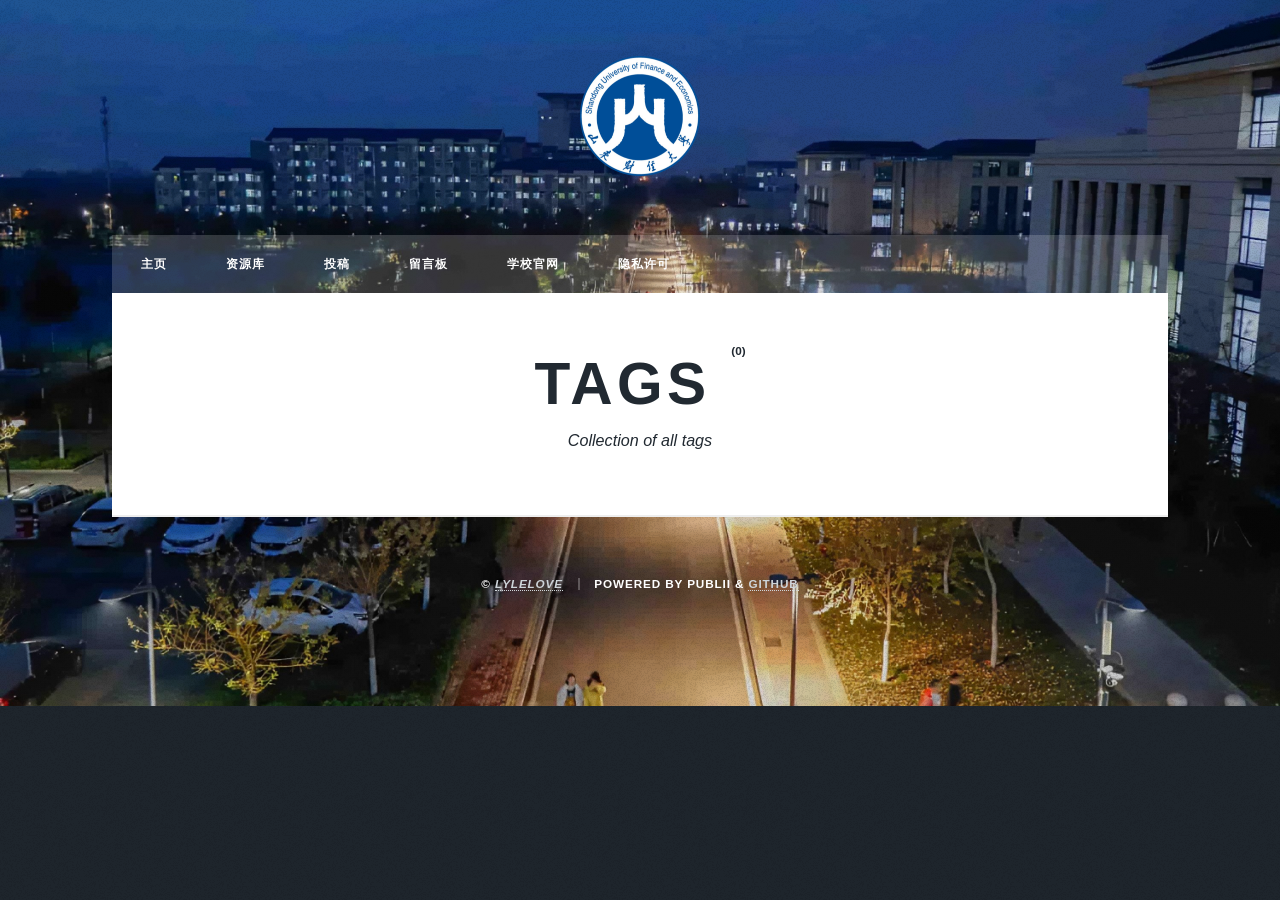
==== tags/index.html @ c77b8a6b "Updated from Publii" ====
<!DOCTYPE html><html lang="zh-cn"><head><meta charset="utf-8"><meta http-equiv="X-UA-Compatible" content="IE=edge"><meta name="viewport" content="width=device-width,initial-scale=1,user-scalable=no"><title>All tags - 山东财经大学课程资源共享计划</title><meta name="robots" content="noindex, follow"><meta name="generator" content="Publii Open-Source CMS for Static Site"><link rel="alternate" type="application/atom+xml" href="https://SDUFE-Course.github.io/feed.xml"><link rel="alternate" type="application/json" href="https://SDUFE-Course.github.io/feed.json"><meta property="og:title" content="山东财经大学课程资源共享计划"><meta property="og:image" content="https://SDUFE-Course.github.io/media/website/sdufe120.png"><meta property="og:site_name" content="山东财经大学课程资源共享计划"><meta property="og:description" content="山东财经大学课程资源共享计划"><meta property="og:url" content="https://SDUFE-Course.github.io/tags/"><meta property="og:type" content="website"><link rel="shortcut icon" href="https://SDUFE-Course.github.io/media/website/sdufe90.png" type="image/png"><style>:root{--primary-font:-apple-system,BlinkMacSystemFont,"Segoe UI",Roboto,Oxygen,Ubuntu,Cantarell,"Fira Sans","Droid Sans","Helvetica Neue",Arial,sans-serif,"Apple Color Emoji","Segoe UI Emoji","Segoe UI Symbol";--secondary-font:-apple-system,BlinkMacSystemFont,"Segoe UI",Roboto,Oxygen,Ubuntu,Cantarell,"Fira Sans","Droid Sans","Helvetica Neue",Arial,sans-serif,"Apple Color Emoji","Segoe UI Emoji","Segoe UI Symbol"}</style><link rel="stylesheet" href="https://SDUFE-Course.github.io/assets/css/fontawesome-all.min.css?v=dbf9d822cefe851ba6f66e1ad57e8987"><link rel="stylesheet" href="https://SDUFE-Course.github.io/assets/css/style.css?v=0fbaf5bbf53c39b1a9abc3e4303c7754"><noscript><link rel="stylesheet" href="https://SDUFE-Course.github.io/assets/css/noscript.css?v=6228c7eee614cd200a2cad8333b439fa"></noscript><script type="application/ld+json">{"@context":"http://schema.org","@type":"Organization","name":"山东财经大学课程资源共享计划","logo":"https://SDUFE-Course.github.io/media/website/sdufe120.png","url":"https://SDUFE-Course.github.io/"}</script><style>#wrapper > .bg {
               background-image: url(https://SDUFE-Course.github.io/assets/images/overlay.png), linear-gradient(0deg, rgba(0, 0, 0, 0.1), rgba(0, 0, 0, 0.1)), url(https://SDUFE-Course.github.io/media/website/img-16387538967655221f327ea3fb402c291c150cd2edc54.jpg);
           }</style></head><body class="is-preload"><div id="wrapper"><header id="header"><a class="logo logo-image" href="https://SDUFE-Course.github.io/"><img src="https://SDUFE-Course.github.io/media/website/sdufe120.png" alt="山东财经大学课程资源共享计划"></a></header><nav id="nav"><ul class="links"><li><a href="https://SDUFE-Course.github.io/" target="_self">主页</a></li><li><a href="http://39.103.191.97/" target="_self">资源库</a></li><li><a href="https://SDUFE-Course.github.io/contribution.html" target="_self">投稿</a></li><li><a href="https://SDUFE-Course.github.io/message.html" target="_self">留言板</a></li><li><a href="https://www.sdufe.edu.cn/" target="_self">学校官网</a></li><li><a href="https://SDUFE-Course.github.io/privacy-permission.html" target="_self">隐私许可</a></li></ul></nav><main id="main"><header class="page-header"><h1>Tags <sup>(0)</sup></h1><p>Collection of all tags</p></header><section class="posts"></section></main><footer id="copyright"><ul><li class="align-center"><span style="color: #ced4d9;"><strong>© <a href="https://lylelove.top" style="color: #ced4d9;"><em>lylelove</em></a></strong></span></li><li class="align-center"><span style="color: #ced4d9;"><strong>Powered by Publii &amp; <a href="https://github.com/SDUFE-Course/SDUFE-Course.github.io" style="color: #ced4d9;">Github</a></strong></span></li></ul></footer></div><script src="https://SDUFE-Course.github.io/assets/js/jquery.min.js?v=7c14a783dfeb3d238ccd3edd840d82ee"></script><script src="https://SDUFE-Course.github.io/assets/js/jquery.scrollex.min.js?v=f89065e3d988006af9791b44561d7c90"></script><script src="https://SDUFE-Course.github.io/assets/js/jquery.scrolly.min.js?v=1ed5a78bde1476875a40f6b9ff44fc14"></script><script src="https://SDUFE-Course.github.io/assets/js/browser.min.js?v=c07298dd19048a8a69ad97e754dfe8d0"></script><script src="https://SDUFE-Course.github.io/assets/js/breakpoints.min.js?v=81a479eb099e3b187613943b085923b8"></script><script src="https://SDUFE-Course.github.io/assets/js/util.min.js?v=4201a626f8c9b614a663b3a1d7d82615"></script><script src="https://SDUFE-Course.github.io/assets/js/main.min.js?v=149e72e3ae18744a477b480b19e0c6da"></script><script>/*<![CDATA[*/var images=document.querySelectorAll("img[loading]");for(var i=0;i<images.length;i++){if(images[i].complete){images[i].classList.add("is-loaded")}else{images[i].addEventListener("load",function(){this.classList.add("is-loaded")},false)}};/*]]>*/</script></body></html>
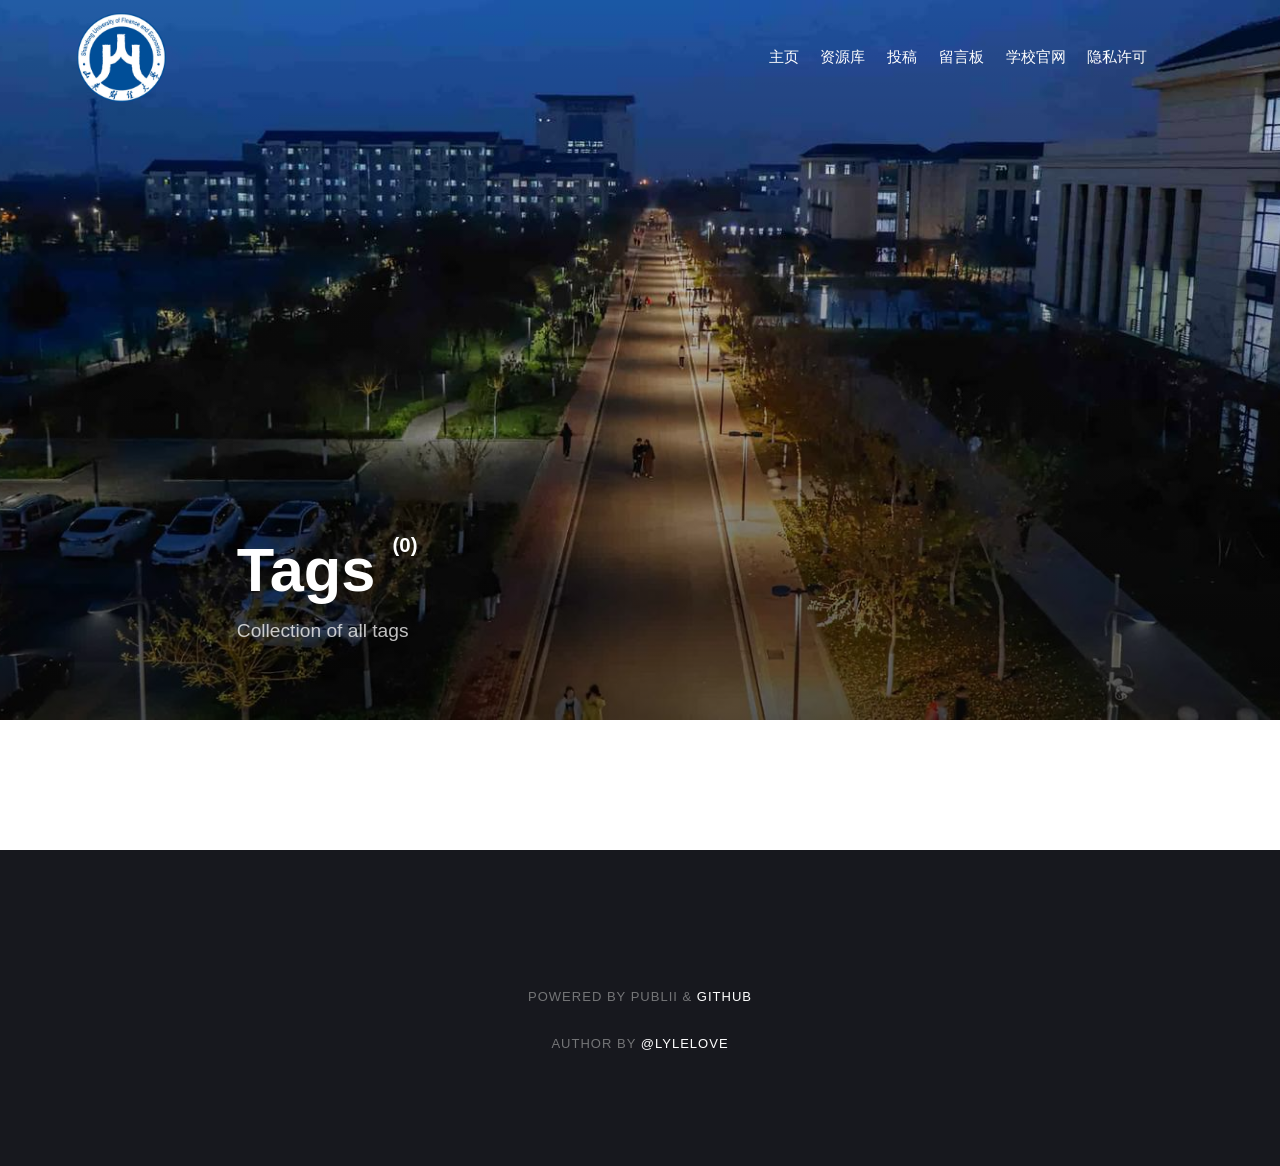
==== commit df85fd5d: "Updated from Publii" ====
--- a/tags/index.html
+++ b/tags/index.html
@@ -1,3 +1,18 @@
-<!DOCTYPE html><html lang="zh-cn"><head><meta charset="utf-8"><meta http-equiv="X-UA-Compatible" content="IE=edge"><meta name="viewport" content="width=device-width,initial-scale=1,user-scalable=no"><title>All tags - 山东财经大学课程资源共享计划</title><meta name="robots" content="noindex, follow"><meta name="generator" content="Publii Open-Source CMS for Static Site"><link rel="alternate" type="application/atom+xml" href="https://SDUFE-Course.github.io/feed.xml"><link rel="alternate" type="application/json" href="https://SDUFE-Course.github.io/feed.json"><meta property="og:title" content="山东财经大学课程资源共享计划"><meta property="og:image" content="https://SDUFE-Course.github.io/media/website/sdufe120.png"><meta property="og:site_name" content="山东财经大学课程资源共享计划"><meta property="og:description" content="山东财经大学课程资源共享计划"><meta property="og:url" content="https://SDUFE-Course.github.io/tags/"><meta property="og:type" content="website"><link rel="shortcut icon" href="https://SDUFE-Course.github.io/media/website/sdufe90.png" type="image/png"><style>:root{--primary-font:-apple-system,BlinkMacSystemFont,"Segoe UI",Roboto,Oxygen,Ubuntu,Cantarell,"Fira Sans","Droid Sans","Helvetica Neue",Arial,sans-serif,"Apple Color Emoji","Segoe UI Emoji","Segoe UI Symbol";--secondary-font:-apple-system,BlinkMacSystemFont,"Segoe UI",Roboto,Oxygen,Ubuntu,Cantarell,"Fira Sans","Droid Sans","Helvetica Neue",Arial,sans-serif,"Apple Color Emoji","Segoe UI Emoji","Segoe UI Symbol"}</style><link rel="stylesheet" href="https://SDUFE-Course.github.io/assets/css/fontawesome-all.min.css?v=dbf9d822cefe851ba6f66e1ad57e8987"><link rel="stylesheet" href="https://SDUFE-Course.github.io/assets/css/style.css?v=0fbaf5bbf53c39b1a9abc3e4303c7754"><noscript><link rel="stylesheet" href="https://SDUFE-Course.github.io/assets/css/noscript.css?v=6228c7eee614cd200a2cad8333b439fa"></noscript><script type="application/ld+json">{"@context":"http://schema.org","@type":"Organization","name":"山东财经大学课程资源共享计划","logo":"https://SDUFE-Course.github.io/media/website/sdufe120.png","url":"https://SDUFE-Course.github.io/"}</script><style>#wrapper > .bg {
-               background-image: url(https://SDUFE-Course.github.io/assets/images/overlay.png), linear-gradient(0deg, rgba(0, 0, 0, 0.1), rgba(0, 0, 0, 0.1)), url(https://SDUFE-Course.github.io/media/website/img-16387538967655221f327ea3fb402c291c150cd2edc54.jpg);
-           }</style></head><body class="is-preload"><div id="wrapper"><header id="header"><a class="logo logo-image" href="https://SDUFE-Course.github.io/"><img src="https://SDUFE-Course.github.io/media/website/sdufe120.png" alt="山东财经大学课程资源共享计划"></a></header><nav id="nav"><ul class="links"><li><a href="https://SDUFE-Course.github.io/" target="_self">主页</a></li><li><a href="http://39.103.191.97/" target="_self">资源库</a></li><li><a href="https://SDUFE-Course.github.io/contribution.html" target="_self">投稿</a></li><li><a href="https://SDUFE-Course.github.io/message.html" target="_self">留言板</a></li><li><a href="https://www.sdufe.edu.cn/" target="_self">学校官网</a></li><li><a href="https://SDUFE-Course.github.io/privacy-permission.html" target="_self">隐私许可</a></li></ul></nav><main id="main"><header class="page-header"><h1>Tags <sup>(0)</sup></h1><p>Collection of all tags</p></header><section class="posts"></section></main><footer id="copyright"><ul><li class="align-center"><span style="color: #ced4d9;"><strong>© <a href="https://lylelove.top" style="color: #ced4d9;"><em>lylelove</em></a></strong></span></li><li class="align-center"><span style="color: #ced4d9;"><strong>Powered by Publii &amp; <a href="https://github.com/SDUFE-Course/SDUFE-Course.github.io" style="color: #ced4d9;">Github</a></strong></span></li></ul></footer></div><script src="https://SDUFE-Course.github.io/assets/js/jquery.min.js?v=7c14a783dfeb3d238ccd3edd840d82ee"></script><script src="https://SDUFE-Course.github.io/assets/js/jquery.scrollex.min.js?v=f89065e3d988006af9791b44561d7c90"></script><script src="https://SDUFE-Course.github.io/assets/js/jquery.scrolly.min.js?v=1ed5a78bde1476875a40f6b9ff44fc14"></script><script src="https://SDUFE-Course.github.io/assets/js/browser.min.js?v=c07298dd19048a8a69ad97e754dfe8d0"></script><script src="https://SDUFE-Course.github.io/assets/js/breakpoints.min.js?v=81a479eb099e3b187613943b085923b8"></script><script src="https://SDUFE-Course.github.io/assets/js/util.min.js?v=4201a626f8c9b614a663b3a1d7d82615"></script><script src="https://SDUFE-Course.github.io/assets/js/main.min.js?v=149e72e3ae18744a477b480b19e0c6da"></script><script>/*<![CDATA[*/var images=document.querySelectorAll("img[loading]");for(var i=0;i<images.length;i++){if(images[i].complete){images[i].classList.add("is-loaded")}else{images[i].addEventListener("load",function(){this.classList.add("is-loaded")},false)}};/*]]>*/</script></body></html>+<!DOCTYPE html><html lang="zh-cn"><head><meta charset="utf-8"><meta http-equiv="X-UA-Compatible" content="IE=edge"><meta name="viewport" content="width=device-width,initial-scale=1"><title>All tags - 山东财经大学课程资源共享计划</title><meta name="robots" content="noindex, follow"><meta name="generator" content="Publii Open-Source CMS for Static Site"><link rel="alternate" type="application/atom+xml" href="https://SDUFE-Course.github.io/feed.xml"><link rel="alternate" type="application/json" href="https://SDUFE-Course.github.io/feed.json"><meta property="og:title" content="山东财经大学课程资源共享计划"><meta property="og:image" content="https://SDUFE-Course.github.io/media/website/sdufe120-2.png"><meta property="og:site_name" content="山东财经大学课程资源共享计划"><meta property="og:description" content="山东财经大学课程资源共享计划"><meta property="og:url" content="https://SDUFE-Course.github.io/tags/"><meta property="og:type" content="website"><link rel="shortcut icon" href="https://SDUFE-Course.github.io/media/website/28ffa66beb806b6cb72435d5f3987b6a-modified-2.png" type="image/png"><style>:root{--body-font:-apple-system,BlinkMacSystemFont,"Segoe UI",Roboto,Oxygen,Ubuntu,Cantarell,"Fira Sans","Droid Sans","Helvetica Neue",Arial,sans-serif,"Apple Color Emoji","Segoe UI Emoji","Segoe UI Symbol";--heading-font:-apple-system,BlinkMacSystemFont,"Segoe UI",Roboto,Oxygen,Ubuntu,Cantarell,"Fira Sans","Droid Sans","Helvetica Neue",Arial,sans-serif,"Apple Color Emoji","Segoe UI Emoji","Segoe UI Symbol";--logo-font:-apple-system,BlinkMacSystemFont,"Segoe UI",Roboto,Oxygen,Ubuntu,Cantarell,"Fira Sans","Droid Sans","Helvetica Neue",Arial,sans-serif,"Apple Color Emoji","Segoe UI Emoji","Segoe UI Symbol";--menu-font:-apple-system,BlinkMacSystemFont,"Segoe UI",Roboto,Oxygen,Ubuntu,Cantarell,"Fira Sans","Droid Sans","Helvetica Neue",Arial,sans-serif,"Apple Color Emoji","Segoe UI Emoji","Segoe UI Symbol"}</style><link rel="stylesheet" href="https://SDUFE-Course.github.io/assets/css/style.css?v=6550b2a02d8f18f549c54c93911ace65"><script type="application/ld+json">{"@context":"http://schema.org","@type":"Organization","name":"山东财经大学课程资源共享计划","logo":"https://SDUFE-Course.github.io/media/website/sdufe120-2.png","url":"https://SDUFE-Course.github.io/"}</script></head><body><div class="site-container"><header class="top" id="js-header"><a class="logo" href="https://SDUFE-Course.github.io/"><img src="https://SDUFE-Course.github.io/media/website/sdufe120-2.png" alt="山东财经大学课程资源共享计划" width="120" height="120"></a><nav class="navbar js-navbar"><button class="navbar__toggle js-toggle" aria-label="Menu" aria-haspopup="true" aria-expanded="false"><span class="navbar__toggle-box"><span class="navbar__toggle-inner">Menu</span></span></button><ul class="navbar__menu"><li><a href="https://SDUFE-Course.github.io/" target="_self">主页</a></li><li><a href="http://39.103.191.97/" target="_self">资源库</a></li><li><a href="https://SDUFE-Course.github.io/contribution.html" target="_self">投稿</a></li><li><a href="https://SDUFE-Course.github.io/message.html" target="_self">留言板</a></li><li><a href="https://www.sdufe.edu.cn/" target="_self">学校官网</a></li><li><a href="https://SDUFE-Course.github.io/privacy-permission.html" target="_self">隐私许可</a></li></ul></nav><div class="search"><div class="search__overlay js-search-overlay"><div class="search__overlay-inner"><form action="https://SDUFE-Course.github.io/search.html" class="search__form"><input class="search__input js-search-input" type="search" name="q" placeholder="search..." aria-label="search..." autofocus="autofocus"></form><button class="search__close js-search-close" aria-label="Close">Close</button></div></div><button class="search__btn js-search-btn" aria-label="Search"><svg role="presentation" focusable="false"><use xlink:href="https://SDUFE-Course.github.io/assets/svg/svg-map.svg#search"/></svg></button></div></header><main><div class="hero"><figure class="hero__image hero__image--overlay"><img src="https://SDUFE-Course.github.io/media/website/img-16387538967655221f327ea3fb402c291c150cd2edc54-2.jpg" srcset="https://SDUFE-Course.github.io/media/website/responsive/img-16387538967655221f327ea3fb402c291c150cd2edc54-2-xs.jpg 300w, https://SDUFE-Course.github.io/media/website/responsive/img-16387538967655221f327ea3fb402c291c150cd2edc54-2-sm.jpg 480w, https://SDUFE-Course.github.io/media/website/responsive/img-16387538967655221f327ea3fb402c291c150cd2edc54-2-md.jpg 768w, https://SDUFE-Course.github.io/media/website/responsive/img-16387538967655221f327ea3fb402c291c150cd2edc54-2-lg.jpg 1024w, https://SDUFE-Course.github.io/media/website/responsive/img-16387538967655221f327ea3fb402c291c150cd2edc54-2-xl.jpg 1360w, https://SDUFE-Course.github.io/media/website/responsive/img-16387538967655221f327ea3fb402c291c150cd2edc54-2-2xl.jpg 1600w" sizes="(max-width: 1600px) 100vw, 1600px" loading="eager" width="2999" height="1653" alt=""></figure><header class="hero__content"><div class="wrapper"><h1>Tags <sup>(0)</sup></h1><p>Collection of all tags</p></div></header></div><div class="wrapper"><ul class="feed feed--grid"></ul></div></main><footer class="footer"><div class="footer__copyright"><p class="align-center">Powered by Publii &amp; <a href="https://github.com/SDUFE-Course/SDUFE-Course.github.io">Github</a></p><p class="align-center">Author by <a href="https://lylelove.top">@lylelove</a></p></div><button class="footer__bttop js-footer__bttop" aria-label="Back to top"><svg><title>Back to top</title><use xlink:href="https://SDUFE-Course.github.io/assets/svg/svg-map.svg#toparrow"/></svg></button></footer></div><script>window.publiiThemeMenuConfig = {    
+        mobileMenuMode: 'overlay',
+        animationSpeed: 300,
+        submenuWidth: 'auto',
+        doubleClickTime: 500,
+        mobileMenuExpandableSubmenus: true, 
+        relatedContainerForOverlayMenuSelector: '.top',
+   };</script><script defer="defer" src="https://SDUFE-Course.github.io/assets/js/scripts.min.js?v=48e9576b9741cf2a93ab25c5689c9f5d"></script><script>var images = document.querySelectorAll('img[loading]');
+
+        for (var i = 0; i < images.length; i++) {
+            if (images[i].complete) {
+                images[i].classList.add('is-loaded');
+            } else {
+                images[i].addEventListener('load', function () {
+                    this.classList.add('is-loaded');
+                }, false);
+            }
+        }</script></body></html>
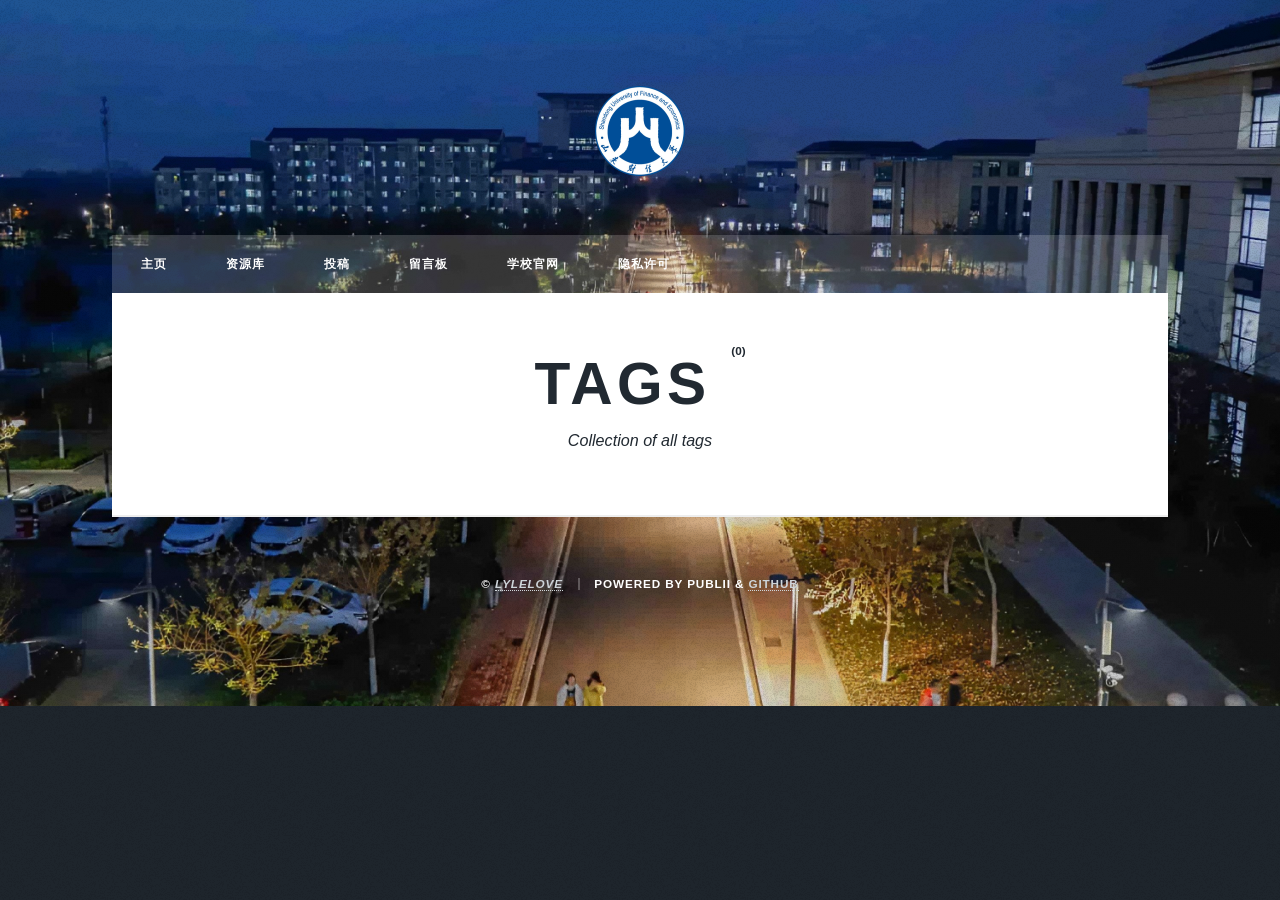
==== commit 52726466: "Updated from Publii" ====
--- a/tags/index.html
+++ b/tags/index.html
@@ -1,18 +1,3 @@
-<!DOCTYPE html><html lang="zh-cn"><head><meta charset="utf-8"><meta http-equiv="X-UA-Compatible" content="IE=edge"><meta name="viewport" content="width=device-width,initial-scale=1"><title>All tags - 山东财经大学课程资源共享计划</title><meta name="robots" content="noindex, follow"><meta name="generator" content="Publii Open-Source CMS for Static Site"><link rel="alternate" type="application/atom+xml" href="https://SDUFE-Course.github.io/feed.xml"><link rel="alternate" type="application/json" href="https://SDUFE-Course.github.io/feed.json"><meta property="og:title" content="山东财经大学课程资源共享计划"><meta property="og:image" content="https://SDUFE-Course.github.io/media/website/sdufe120-2.png"><meta property="og:site_name" content="山东财经大学课程资源共享计划"><meta property="og:description" content="山东财经大学课程资源共享计划"><meta property="og:url" content="https://SDUFE-Course.github.io/tags/"><meta property="og:type" content="website"><link rel="shortcut icon" href="https://SDUFE-Course.github.io/media/website/28ffa66beb806b6cb72435d5f3987b6a-modified-2.png" type="image/png"><style>:root{--body-font:-apple-system,BlinkMacSystemFont,"Segoe UI",Roboto,Oxygen,Ubuntu,Cantarell,"Fira Sans","Droid Sans","Helvetica Neue",Arial,sans-serif,"Apple Color Emoji","Segoe UI Emoji","Segoe UI Symbol";--heading-font:-apple-system,BlinkMacSystemFont,"Segoe UI",Roboto,Oxygen,Ubuntu,Cantarell,"Fira Sans","Droid Sans","Helvetica Neue",Arial,sans-serif,"Apple Color Emoji","Segoe UI Emoji","Segoe UI Symbol";--logo-font:-apple-system,BlinkMacSystemFont,"Segoe UI",Roboto,Oxygen,Ubuntu,Cantarell,"Fira Sans","Droid Sans","Helvetica Neue",Arial,sans-serif,"Apple Color Emoji","Segoe UI Emoji","Segoe UI Symbol";--menu-font:-apple-system,BlinkMacSystemFont,"Segoe UI",Roboto,Oxygen,Ubuntu,Cantarell,"Fira Sans","Droid Sans","Helvetica Neue",Arial,sans-serif,"Apple Color Emoji","Segoe UI Emoji","Segoe UI Symbol"}</style><link rel="stylesheet" href="https://SDUFE-Course.github.io/assets/css/style.css?v=6550b2a02d8f18f549c54c93911ace65"><script type="application/ld+json">{"@context":"http://schema.org","@type":"Organization","name":"山东财经大学课程资源共享计划","logo":"https://SDUFE-Course.github.io/media/website/sdufe120-2.png","url":"https://SDUFE-Course.github.io/"}</script></head><body><div class="site-container"><header class="top" id="js-header"><a class="logo" href="https://SDUFE-Course.github.io/"><img src="https://SDUFE-Course.github.io/media/website/sdufe120-2.png" alt="山东财经大学课程资源共享计划" width="120" height="120"></a><nav class="navbar js-navbar"><button class="navbar__toggle js-toggle" aria-label="Menu" aria-haspopup="true" aria-expanded="false"><span class="navbar__toggle-box"><span class="navbar__toggle-inner">Menu</span></span></button><ul class="navbar__menu"><li><a href="https://SDUFE-Course.github.io/" target="_self">主页</a></li><li><a href="http://39.103.191.97/" target="_self">资源库</a></li><li><a href="https://SDUFE-Course.github.io/contribution.html" target="_self">投稿</a></li><li><a href="https://SDUFE-Course.github.io/message.html" target="_self">留言板</a></li><li><a href="https://www.sdufe.edu.cn/" target="_self">学校官网</a></li><li><a href="https://SDUFE-Course.github.io/privacy-permission.html" target="_self">隐私许可</a></li></ul></nav><div class="search"><div class="search__overlay js-search-overlay"><div class="search__overlay-inner"><form action="https://SDUFE-Course.github.io/search.html" class="search__form"><input class="search__input js-search-input" type="search" name="q" placeholder="search..." aria-label="search..." autofocus="autofocus"></form><button class="search__close js-search-close" aria-label="Close">Close</button></div></div><button class="search__btn js-search-btn" aria-label="Search"><svg role="presentation" focusable="false"><use xlink:href="https://SDUFE-Course.github.io/assets/svg/svg-map.svg#search"/></svg></button></div></header><main><div class="hero"><figure class="hero__image hero__image--overlay"><img src="https://SDUFE-Course.github.io/media/website/img-16387538967655221f327ea3fb402c291c150cd2edc54-2.jpg" srcset="https://SDUFE-Course.github.io/media/website/responsive/img-16387538967655221f327ea3fb402c291c150cd2edc54-2-xs.jpg 300w, https://SDUFE-Course.github.io/media/website/responsive/img-16387538967655221f327ea3fb402c291c150cd2edc54-2-sm.jpg 480w, https://SDUFE-Course.github.io/media/website/responsive/img-16387538967655221f327ea3fb402c291c150cd2edc54-2-md.jpg 768w, https://SDUFE-Course.github.io/media/website/responsive/img-16387538967655221f327ea3fb402c291c150cd2edc54-2-lg.jpg 1024w, https://SDUFE-Course.github.io/media/website/responsive/img-16387538967655221f327ea3fb402c291c150cd2edc54-2-xl.jpg 1360w, https://SDUFE-Course.github.io/media/website/responsive/img-16387538967655221f327ea3fb402c291c150cd2edc54-2-2xl.jpg 1600w" sizes="(max-width: 1600px) 100vw, 1600px" loading="eager" width="2999" height="1653" alt=""></figure><header class="hero__content"><div class="wrapper"><h1>Tags <sup>(0)</sup></h1><p>Collection of all tags</p></div></header></div><div class="wrapper"><ul class="feed feed--grid"></ul></div></main><footer class="footer"><div class="footer__copyright"><p class="align-center">Powered by Publii &amp; <a href="https://github.com/SDUFE-Course/SDUFE-Course.github.io">Github</a></p><p class="align-center">Author by <a href="https://lylelove.top">@lylelove</a></p></div><button class="footer__bttop js-footer__bttop" aria-label="Back to top"><svg><title>Back to top</title><use xlink:href="https://SDUFE-Course.github.io/assets/svg/svg-map.svg#toparrow"/></svg></button></footer></div><script>window.publiiThemeMenuConfig = {    
-        mobileMenuMode: 'overlay',
-        animationSpeed: 300,
-        submenuWidth: 'auto',
-        doubleClickTime: 500,
-        mobileMenuExpandableSubmenus: true, 
-        relatedContainerForOverlayMenuSelector: '.top',
-   };</script><script defer="defer" src="https://SDUFE-Course.github.io/assets/js/scripts.min.js?v=48e9576b9741cf2a93ab25c5689c9f5d"></script><script>var images = document.querySelectorAll('img[loading]');
-
-        for (var i = 0; i < images.length; i++) {
-            if (images[i].complete) {
-                images[i].classList.add('is-loaded');
-            } else {
-                images[i].addEventListener('load', function () {
-                    this.classList.add('is-loaded');
-                }, false);
-            }
-        }</script></body></html>+<!DOCTYPE html><html lang="zh-cn"><head><meta charset="utf-8"><meta http-equiv="X-UA-Compatible" content="IE=edge"><meta name="viewport" content="width=device-width,initial-scale=1,user-scalable=no"><title>All tags - 山东财经大学课程资源共享计划</title><meta name="robots" content="noindex, follow"><meta name="generator" content="Publii Open-Source CMS for Static Site"><link rel="alternate" type="application/atom+xml" href="https://SDUFE-Course.github.io/feed.xml"><link rel="alternate" type="application/json" href="https://SDUFE-Course.github.io/feed.json"><meta property="og:title" content="山东财经大学课程资源共享计划"><meta property="og:image" content="https://SDUFE-Course.github.io/media/website/sdufe90.png"><meta property="og:site_name" content="山东财经大学课程资源共享计划"><meta property="og:description" content="山东财经大学课程资源共享计划"><meta property="og:url" content="https://SDUFE-Course.github.io/tags/"><meta property="og:type" content="website"><link rel="shortcut icon" href="https://SDUFE-Course.github.io/media/website/sdufe90.png" type="image/png"><style>:root{--primary-font:-apple-system,BlinkMacSystemFont,"Segoe UI",Roboto,Oxygen,Ubuntu,Cantarell,"Fira Sans","Droid Sans","Helvetica Neue",Arial,sans-serif,"Apple Color Emoji","Segoe UI Emoji","Segoe UI Symbol";--secondary-font:-apple-system,BlinkMacSystemFont,"Segoe UI",Roboto,Oxygen,Ubuntu,Cantarell,"Fira Sans","Droid Sans","Helvetica Neue",Arial,sans-serif,"Apple Color Emoji","Segoe UI Emoji","Segoe UI Symbol"}</style><link rel="stylesheet" href="https://SDUFE-Course.github.io/assets/css/fontawesome-all.min.css?v=dbf9d822cefe851ba6f66e1ad57e8987"><link rel="stylesheet" href="https://SDUFE-Course.github.io/assets/css/style.css?v=d45ed11a0b87d2ca29a8a70a3bf6de4d"><noscript><link rel="stylesheet" href="https://SDUFE-Course.github.io/assets/css/noscript.css?v=6228c7eee614cd200a2cad8333b439fa"></noscript><script type="application/ld+json">{"@context":"http://schema.org","@type":"Organization","name":"山东财经大学课程资源共享计划","logo":"https://SDUFE-Course.github.io/media/website/sdufe90.png","url":"https://SDUFE-Course.github.io/"}</script><style>#wrapper > .bg {
+               background-image: url(https://SDUFE-Course.github.io/assets/images/overlay.png), linear-gradient(0deg, rgba(0, 0, 0, 0.1), rgba(0, 0, 0, 0.1)), url(https://SDUFE-Course.github.io/media/website/img-16387538967655221f327ea3fb402c291c150cd2edc54.jpg);
+           }</style></head><body class="is-preload"><div id="wrapper"><header id="header"><a class="logo logo-image" href="https://SDUFE-Course.github.io/"><img src="https://SDUFE-Course.github.io/media/website/sdufe90.png" alt="山东财经大学课程资源共享计划"></a></header><nav id="nav"><ul class="links"><li><a href="https://SDUFE-Course.github.io/" target="_self">主页</a></li><li><a href="http://39.103.191.97/" target="_self">资源库</a></li><li><a href="https://SDUFE-Course.github.io/contribution.html" target="_self">投稿</a></li><li><a href="https://SDUFE-Course.github.io/message.html" target="_self">留言板</a></li><li><a href="https://www.sdufe.edu.cn/" target="_self">学校官网</a></li><li><a href="https://SDUFE-Course.github.io/privacy-permission.html" target="_self">隐私许可</a></li></ul></nav><main id="main"><header class="page-header"><h1>Tags <sup>(0)</sup></h1><p>Collection of all tags</p></header><section class="posts"></section></main><footer id="copyright"><ul><li class="align-center"><span style="color: #ced4d9;"><strong>© <a href="https://lylelove.top" style="color: #ced4d9;"><em>lylelove</em></a></strong></span></li><li class="align-center"><span style="color: #ced4d9;"><strong>Powered by Publii &amp; <a href="https://github.com/SDUFE-Course/SDUFE-Course.github.io" style="color: #ced4d9;">Github</a></strong></span></li></ul></footer></div><script src="https://SDUFE-Course.github.io/assets/js/jquery.min.js?v=7c14a783dfeb3d238ccd3edd840d82ee"></script><script src="https://SDUFE-Course.github.io/assets/js/jquery.scrollex.min.js?v=f89065e3d988006af9791b44561d7c90"></script><script src="https://SDUFE-Course.github.io/assets/js/jquery.scrolly.min.js?v=1ed5a78bde1476875a40f6b9ff44fc14"></script><script src="https://SDUFE-Course.github.io/assets/js/browser.min.js?v=c07298dd19048a8a69ad97e754dfe8d0"></script><script src="https://SDUFE-Course.github.io/assets/js/breakpoints.min.js?v=81a479eb099e3b187613943b085923b8"></script><script src="https://SDUFE-Course.github.io/assets/js/util.min.js?v=4201a626f8c9b614a663b3a1d7d82615"></script><script src="https://SDUFE-Course.github.io/assets/js/main.min.js?v=149e72e3ae18744a477b480b19e0c6da"></script><script>/*<![CDATA[*/var images=document.querySelectorAll("img[loading]");for(var i=0;i<images.length;i++){if(images[i].complete){images[i].classList.add("is-loaded")}else{images[i].addEventListener("load",function(){this.classList.add("is-loaded")},false)}};/*]]>*/</script></body></html>
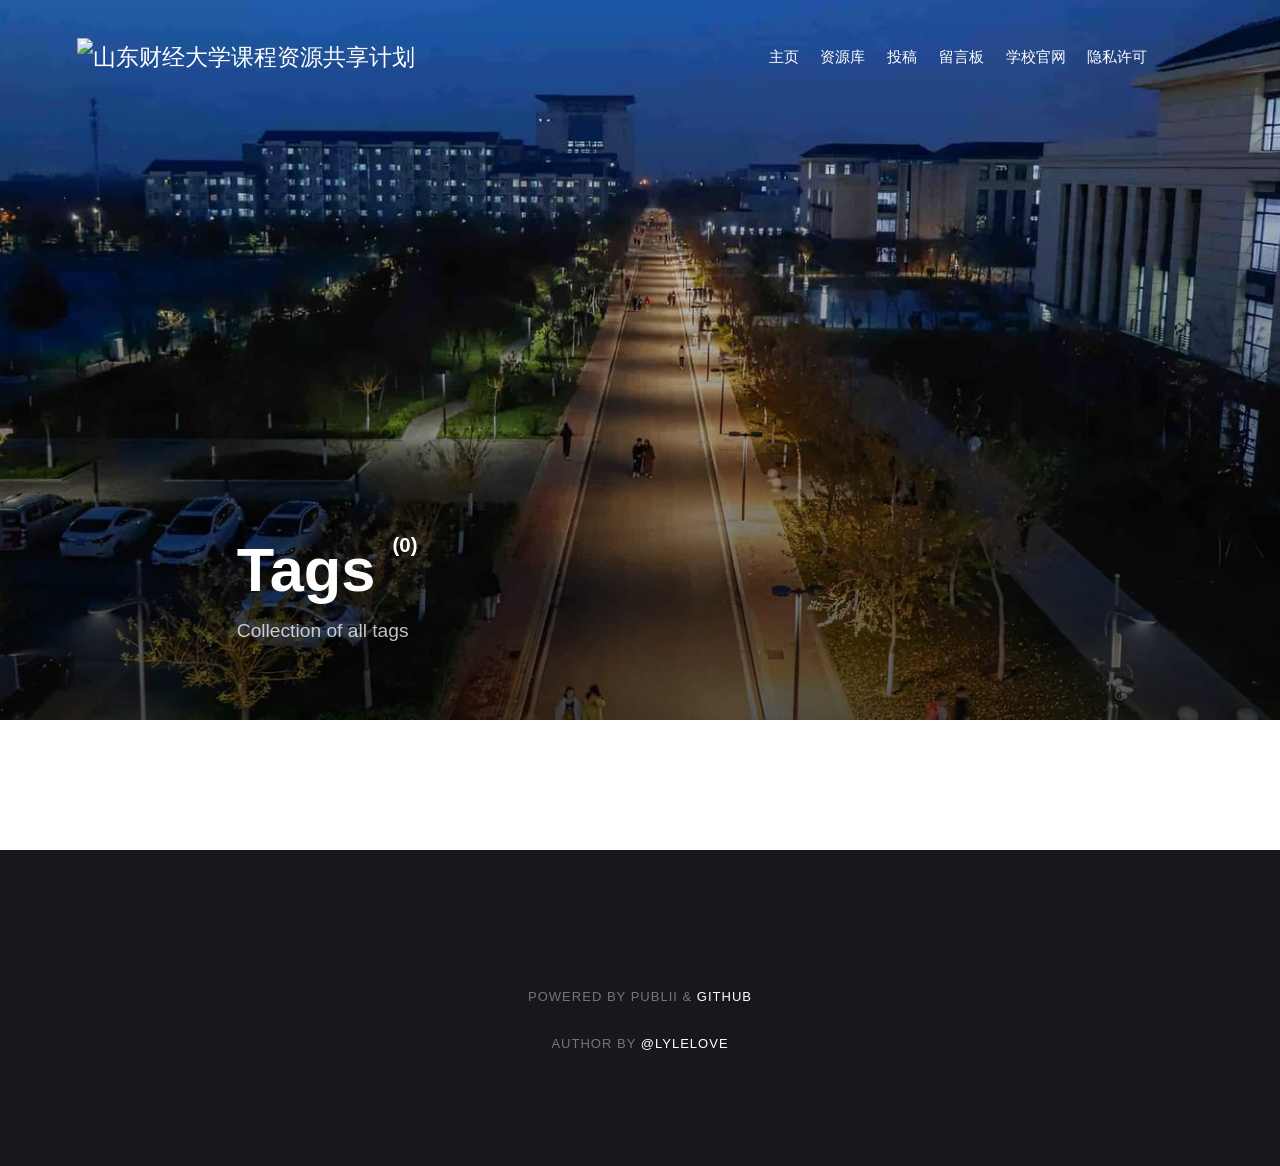
==== commit 57a4a945: "Updated from Publii" ====
--- a/tags/index.html
+++ b/tags/index.html
@@ -1,3 +1,18 @@
-<!DOCTYPE html><html lang="zh-cn"><head><meta charset="utf-8"><meta http-equiv="X-UA-Compatible" content="IE=edge"><meta name="viewport" content="width=device-width,initial-scale=1,user-scalable=no"><title>All tags - 山东财经大学课程资源共享计划</title><meta name="robots" content="noindex, follow"><meta name="generator" content="Publii Open-Source CMS for Static Site"><link rel="alternate" type="application/atom+xml" href="https://SDUFE-Course.github.io/feed.xml"><link rel="alternate" type="application/json" href="https://SDUFE-Course.github.io/feed.json"><meta property="og:title" content="山东财经大学课程资源共享计划"><meta property="og:image" content="https://SDUFE-Course.github.io/media/website/sdufe90.png"><meta property="og:site_name" content="山东财经大学课程资源共享计划"><meta property="og:description" content="山东财经大学课程资源共享计划"><meta property="og:url" content="https://SDUFE-Course.github.io/tags/"><meta property="og:type" content="website"><link rel="shortcut icon" href="https://SDUFE-Course.github.io/media/website/sdufe90.png" type="image/png"><style>:root{--primary-font:-apple-system,BlinkMacSystemFont,"Segoe UI",Roboto,Oxygen,Ubuntu,Cantarell,"Fira Sans","Droid Sans","Helvetica Neue",Arial,sans-serif,"Apple Color Emoji","Segoe UI Emoji","Segoe UI Symbol";--secondary-font:-apple-system,BlinkMacSystemFont,"Segoe UI",Roboto,Oxygen,Ubuntu,Cantarell,"Fira Sans","Droid Sans","Helvetica Neue",Arial,sans-serif,"Apple Color Emoji","Segoe UI Emoji","Segoe UI Symbol"}</style><link rel="stylesheet" href="https://SDUFE-Course.github.io/assets/css/fontawesome-all.min.css?v=dbf9d822cefe851ba6f66e1ad57e8987"><link rel="stylesheet" href="https://SDUFE-Course.github.io/assets/css/style.css?v=d45ed11a0b87d2ca29a8a70a3bf6de4d"><noscript><link rel="stylesheet" href="https://SDUFE-Course.github.io/assets/css/noscript.css?v=6228c7eee614cd200a2cad8333b439fa"></noscript><script type="application/ld+json">{"@context":"http://schema.org","@type":"Organization","name":"山东财经大学课程资源共享计划","logo":"https://SDUFE-Course.github.io/media/website/sdufe90.png","url":"https://SDUFE-Course.github.io/"}</script><style>#wrapper > .bg {
-               background-image: url(https://SDUFE-Course.github.io/assets/images/overlay.png), linear-gradient(0deg, rgba(0, 0, 0, 0.1), rgba(0, 0, 0, 0.1)), url(https://SDUFE-Course.github.io/media/website/img-16387538967655221f327ea3fb402c291c150cd2edc54.jpg);
-           }</style></head><body class="is-preload"><div id="wrapper"><header id="header"><a class="logo logo-image" href="https://SDUFE-Course.github.io/"><img src="https://SDUFE-Course.github.io/media/website/sdufe90.png" alt="山东财经大学课程资源共享计划"></a></header><nav id="nav"><ul class="links"><li><a href="https://SDUFE-Course.github.io/" target="_self">主页</a></li><li><a href="http://39.103.191.97/" target="_self">资源库</a></li><li><a href="https://SDUFE-Course.github.io/contribution.html" target="_self">投稿</a></li><li><a href="https://SDUFE-Course.github.io/message.html" target="_self">留言板</a></li><li><a href="https://www.sdufe.edu.cn/" target="_self">学校官网</a></li><li><a href="https://SDUFE-Course.github.io/privacy-permission.html" target="_self">隐私许可</a></li></ul></nav><main id="main"><header class="page-header"><h1>Tags <sup>(0)</sup></h1><p>Collection of all tags</p></header><section class="posts"></section></main><footer id="copyright"><ul><li class="align-center"><span style="color: #ced4d9;"><strong>© <a href="https://lylelove.top" style="color: #ced4d9;"><em>lylelove</em></a></strong></span></li><li class="align-center"><span style="color: #ced4d9;"><strong>Powered by Publii &amp; <a href="https://github.com/SDUFE-Course/SDUFE-Course.github.io" style="color: #ced4d9;">Github</a></strong></span></li></ul></footer></div><script src="https://SDUFE-Course.github.io/assets/js/jquery.min.js?v=7c14a783dfeb3d238ccd3edd840d82ee"></script><script src="https://SDUFE-Course.github.io/assets/js/jquery.scrollex.min.js?v=f89065e3d988006af9791b44561d7c90"></script><script src="https://SDUFE-Course.github.io/assets/js/jquery.scrolly.min.js?v=1ed5a78bde1476875a40f6b9ff44fc14"></script><script src="https://SDUFE-Course.github.io/assets/js/browser.min.js?v=c07298dd19048a8a69ad97e754dfe8d0"></script><script src="https://SDUFE-Course.github.io/assets/js/breakpoints.min.js?v=81a479eb099e3b187613943b085923b8"></script><script src="https://SDUFE-Course.github.io/assets/js/util.min.js?v=4201a626f8c9b614a663b3a1d7d82615"></script><script src="https://SDUFE-Course.github.io/assets/js/main.min.js?v=149e72e3ae18744a477b480b19e0c6da"></script><script>/*<![CDATA[*/var images=document.querySelectorAll("img[loading]");for(var i=0;i<images.length;i++){if(images[i].complete){images[i].classList.add("is-loaded")}else{images[i].addEventListener("load",function(){this.classList.add("is-loaded")},false)}};/*]]>*/</script></body></html>+<!DOCTYPE html><html lang="zh-cn"><head><meta charset="utf-8"><meta http-equiv="X-UA-Compatible" content="IE=edge"><meta name="viewport" content="width=device-width,initial-scale=1"><title>All tags - 山东财经大学课程资源共享计划</title><meta name="robots" content="noindex, follow"><meta name="generator" content="Publii Open-Source CMS for Static Site"><link rel="alternate" type="application/atom+xml" href="https://SDUFE-Course.github.io/feed.xml"><link rel="alternate" type="application/json" href="https://SDUFE-Course.github.io/feed.json"><meta property="og:title" content="山东财经大学课程资源共享计划"><meta property="og:image" content="https://SDUFE-Course.github.io/media/website/sdufe120-2.png"><meta property="og:site_name" content="山东财经大学课程资源共享计划"><meta property="og:description" content="山东财经大学课程资源共享计划"><meta property="og:url" content="https://SDUFE-Course.github.io/tags/"><meta property="og:type" content="website"><link rel="shortcut icon" href="https://SDUFE-Course.github.io/media/website/28ffa66beb806b6cb72435d5f3987b6a-modified-2.png" type="image/png"><style>:root{--body-font:-apple-system,BlinkMacSystemFont,"Segoe UI",Roboto,Oxygen,Ubuntu,Cantarell,"Fira Sans","Droid Sans","Helvetica Neue",Arial,sans-serif,"Apple Color Emoji","Segoe UI Emoji","Segoe UI Symbol";--heading-font:-apple-system,BlinkMacSystemFont,"Segoe UI",Roboto,Oxygen,Ubuntu,Cantarell,"Fira Sans","Droid Sans","Helvetica Neue",Arial,sans-serif,"Apple Color Emoji","Segoe UI Emoji","Segoe UI Symbol";--logo-font:-apple-system,BlinkMacSystemFont,"Segoe UI",Roboto,Oxygen,Ubuntu,Cantarell,"Fira Sans","Droid Sans","Helvetica Neue",Arial,sans-serif,"Apple Color Emoji","Segoe UI Emoji","Segoe UI Symbol";--menu-font:-apple-system,BlinkMacSystemFont,"Segoe UI",Roboto,Oxygen,Ubuntu,Cantarell,"Fira Sans","Droid Sans","Helvetica Neue",Arial,sans-serif,"Apple Color Emoji","Segoe UI Emoji","Segoe UI Symbol"}</style><link rel="stylesheet" href="https://SDUFE-Course.github.io/assets/css/style.css?v=b106ca33bb3b26d342eb85387f1ed056"><script type="application/ld+json">{"@context":"http://schema.org","@type":"Organization","name":"山东财经大学课程资源共享计划","logo":"https://SDUFE-Course.github.io/media/website/sdufe120-2.png","url":"https://SDUFE-Course.github.io/"}</script></head><body><div class="site-container"><header class="top" id="js-header"><a class="logo" href="https://SDUFE-Course.github.io/"><img src="https://SDUFE-Course.github.io/media/website/sdufe120-2.png" alt="山东财经大学课程资源共享计划" width="" height=""></a><nav class="navbar js-navbar"><button class="navbar__toggle js-toggle" aria-label="Menu" aria-haspopup="true" aria-expanded="false"><span class="navbar__toggle-box"><span class="navbar__toggle-inner">Menu</span></span></button><ul class="navbar__menu"><li><a href="https://SDUFE-Course.github.io/" target="_self">主页</a></li><li><a href="http://39.103.191.97/" target="_self">资源库</a></li><li><a href="https://SDUFE-Course.github.io/contribution.html" target="_self">投稿</a></li><li><a href="https://SDUFE-Course.github.io/message.html" target="_self">留言板</a></li><li><a href="https://www.sdufe.edu.cn/" target="_self">学校官网</a></li><li><a href="https://SDUFE-Course.github.io/privacy-permission.html" target="_self">隐私许可</a></li></ul></nav><div class="search"><div class="search__overlay js-search-overlay"><div class="search__overlay-inner"><form action="https://SDUFE-Course.github.io/search.html" class="search__form"><input class="search__input js-search-input" type="search" name="q" placeholder="search..." aria-label="search..." autofocus="autofocus"></form><button class="search__close js-search-close" aria-label="Close">Close</button></div></div><button class="search__btn js-search-btn" aria-label="Search"><svg role="presentation" focusable="false"><use xlink:href="https://SDUFE-Course.github.io/assets/svg/svg-map.svg#search"/></svg></button></div></header><main><div class="hero"><figure class="hero__image hero__image--overlay"><img src="https://SDUFE-Course.github.io/media/website/img-16387538967655221f327ea3fb402c291c150cd2edc54-2.jpg" srcset="https://SDUFE-Course.github.io/media/website/responsive/img-16387538967655221f327ea3fb402c291c150cd2edc54-2-xs.jpg 300w, https://SDUFE-Course.github.io/media/website/responsive/img-16387538967655221f327ea3fb402c291c150cd2edc54-2-sm.jpg 480w, https://SDUFE-Course.github.io/media/website/responsive/img-16387538967655221f327ea3fb402c291c150cd2edc54-2-md.jpg 768w, https://SDUFE-Course.github.io/media/website/responsive/img-16387538967655221f327ea3fb402c291c150cd2edc54-2-lg.jpg 1024w, https://SDUFE-Course.github.io/media/website/responsive/img-16387538967655221f327ea3fb402c291c150cd2edc54-2-xl.jpg 1360w, https://SDUFE-Course.github.io/media/website/responsive/img-16387538967655221f327ea3fb402c291c150cd2edc54-2-2xl.jpg 1600w" sizes="(max-width: 1600px) 100vw, 1600px" loading="eager" alt=""></figure><header class="hero__content"><div class="wrapper"><h1>Tags <sup>(0)</sup></h1><p>Collection of all tags</p></div></header></div><div class="wrapper"><ul class="feed feed--grid"></ul></div></main><footer class="footer"><div class="footer__copyright"><p class="align-center">Powered by Publii &amp; <a href="https://github.com/SDUFE-Course/SDUFE-Course.github.io">Github</a></p><p class="align-center">Author by <a href="https://lylelove.top">@lylelove</a></p></div><button class="footer__bttop js-footer__bttop" aria-label="Back to top"><svg><title>Back to top</title><use xlink:href="https://SDUFE-Course.github.io/assets/svg/svg-map.svg#toparrow"/></svg></button></footer></div><script>window.publiiThemeMenuConfig = {    
+        mobileMenuMode: 'overlay',
+        animationSpeed: 300,
+        submenuWidth: 'auto',
+        doubleClickTime: 500,
+        mobileMenuExpandableSubmenus: true, 
+        relatedContainerForOverlayMenuSelector: '.top',
+   };</script><script defer="defer" src="https://SDUFE-Course.github.io/assets/js/scripts.min.js?v=48e9576b9741cf2a93ab25c5689c9f5d"></script><script>var images = document.querySelectorAll('img[loading]');
+
+        for (var i = 0; i < images.length; i++) {
+            if (images[i].complete) {
+                images[i].classList.add('is-loaded');
+            } else {
+                images[i].addEventListener('load', function () {
+                    this.classList.add('is-loaded');
+                }, false);
+            }
+        }</script></body></html>
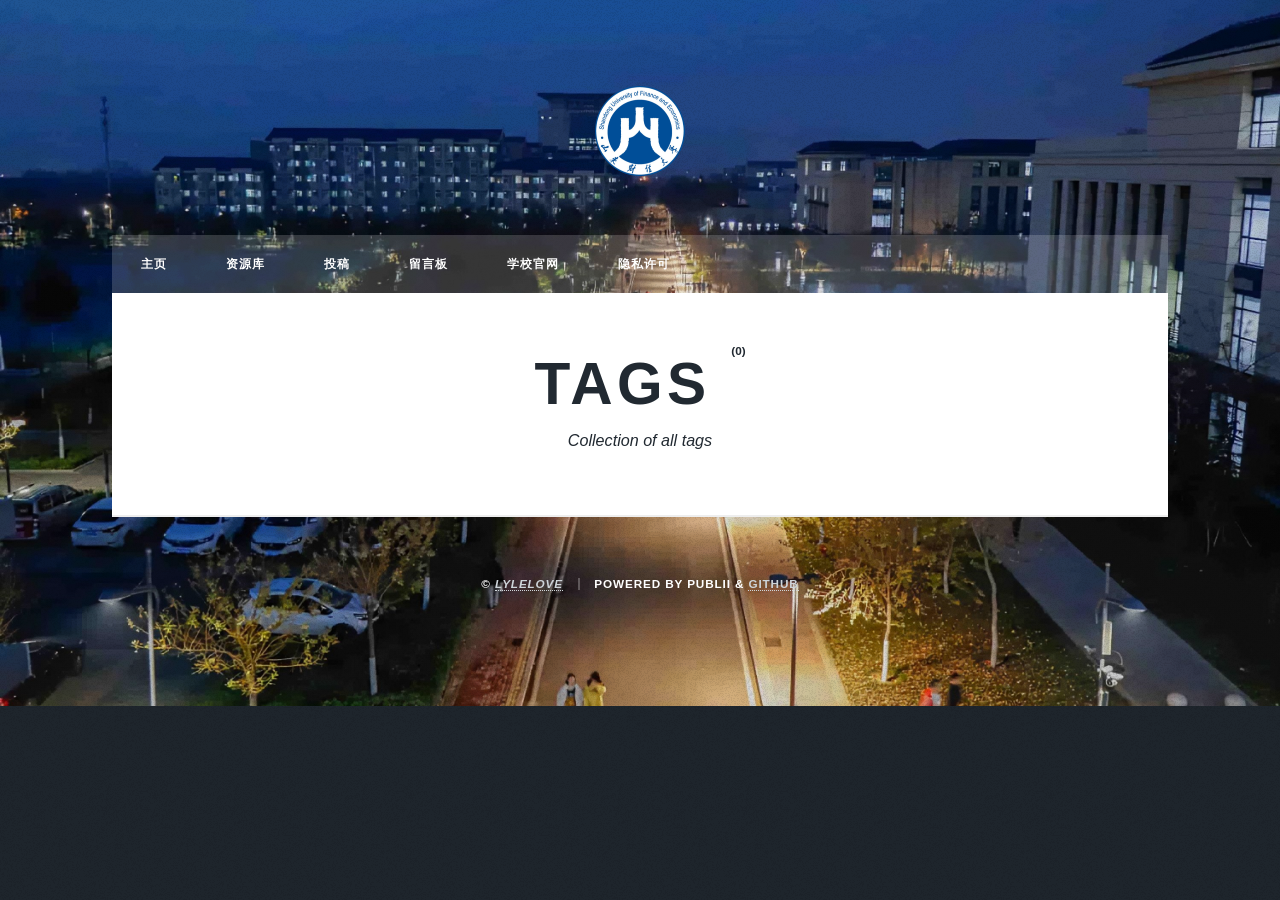
==== commit aad312ce: "Updated from Publii" ====
--- a/tags/index.html
+++ b/tags/index.html
@@ -1,18 +1,3 @@
-<!DOCTYPE html><html lang="zh-cn"><head><meta charset="utf-8"><meta http-equiv="X-UA-Compatible" content="IE=edge"><meta name="viewport" content="width=device-width,initial-scale=1"><title>All tags - 山东财经大学课程资源共享计划</title><meta name="robots" content="noindex, follow"><meta name="generator" content="Publii Open-Source CMS for Static Site"><link rel="alternate" type="application/atom+xml" href="https://SDUFE-Course.github.io/feed.xml"><link rel="alternate" type="application/json" href="https://SDUFE-Course.github.io/feed.json"><meta property="og:title" content="山东财经大学课程资源共享计划"><meta property="og:image" content="https://SDUFE-Course.github.io/media/website/sdufe120-2.png"><meta property="og:site_name" content="山东财经大学课程资源共享计划"><meta property="og:description" content="山东财经大学课程资源共享计划"><meta property="og:url" content="https://SDUFE-Course.github.io/tags/"><meta property="og:type" content="website"><link rel="shortcut icon" href="https://SDUFE-Course.github.io/media/website/28ffa66beb806b6cb72435d5f3987b6a-modified-2.png" type="image/png"><style>:root{--body-font:-apple-system,BlinkMacSystemFont,"Segoe UI",Roboto,Oxygen,Ubuntu,Cantarell,"Fira Sans","Droid Sans","Helvetica Neue",Arial,sans-serif,"Apple Color Emoji","Segoe UI Emoji","Segoe UI Symbol";--heading-font:-apple-system,BlinkMacSystemFont,"Segoe UI",Roboto,Oxygen,Ubuntu,Cantarell,"Fira Sans","Droid Sans","Helvetica Neue",Arial,sans-serif,"Apple Color Emoji","Segoe UI Emoji","Segoe UI Symbol";--logo-font:-apple-system,BlinkMacSystemFont,"Segoe UI",Roboto,Oxygen,Ubuntu,Cantarell,"Fira Sans","Droid Sans","Helvetica Neue",Arial,sans-serif,"Apple Color Emoji","Segoe UI Emoji","Segoe UI Symbol";--menu-font:-apple-system,BlinkMacSystemFont,"Segoe UI",Roboto,Oxygen,Ubuntu,Cantarell,"Fira Sans","Droid Sans","Helvetica Neue",Arial,sans-serif,"Apple Color Emoji","Segoe UI Emoji","Segoe UI Symbol"}</style><link rel="stylesheet" href="https://SDUFE-Course.github.io/assets/css/style.css?v=b106ca33bb3b26d342eb85387f1ed056"><script type="application/ld+json">{"@context":"http://schema.org","@type":"Organization","name":"山东财经大学课程资源共享计划","logo":"https://SDUFE-Course.github.io/media/website/sdufe120-2.png","url":"https://SDUFE-Course.github.io/"}</script></head><body><div class="site-container"><header class="top" id="js-header"><a class="logo" href="https://SDUFE-Course.github.io/"><img src="https://SDUFE-Course.github.io/media/website/sdufe120-2.png" alt="山东财经大学课程资源共享计划" width="" height=""></a><nav class="navbar js-navbar"><button class="navbar__toggle js-toggle" aria-label="Menu" aria-haspopup="true" aria-expanded="false"><span class="navbar__toggle-box"><span class="navbar__toggle-inner">Menu</span></span></button><ul class="navbar__menu"><li><a href="https://SDUFE-Course.github.io/" target="_self">主页</a></li><li><a href="http://39.103.191.97/" target="_self">资源库</a></li><li><a href="https://SDUFE-Course.github.io/contribution.html" target="_self">投稿</a></li><li><a href="https://SDUFE-Course.github.io/message.html" target="_self">留言板</a></li><li><a href="https://www.sdufe.edu.cn/" target="_self">学校官网</a></li><li><a href="https://SDUFE-Course.github.io/privacy-permission.html" target="_self">隐私许可</a></li></ul></nav><div class="search"><div class="search__overlay js-search-overlay"><div class="search__overlay-inner"><form action="https://SDUFE-Course.github.io/search.html" class="search__form"><input class="search__input js-search-input" type="search" name="q" placeholder="search..." aria-label="search..." autofocus="autofocus"></form><button class="search__close js-search-close" aria-label="Close">Close</button></div></div><button class="search__btn js-search-btn" aria-label="Search"><svg role="presentation" focusable="false"><use xlink:href="https://SDUFE-Course.github.io/assets/svg/svg-map.svg#search"/></svg></button></div></header><main><div class="hero"><figure class="hero__image hero__image--overlay"><img src="https://SDUFE-Course.github.io/media/website/img-16387538967655221f327ea3fb402c291c150cd2edc54-2.jpg" srcset="https://SDUFE-Course.github.io/media/website/responsive/img-16387538967655221f327ea3fb402c291c150cd2edc54-2-xs.jpg 300w, https://SDUFE-Course.github.io/media/website/responsive/img-16387538967655221f327ea3fb402c291c150cd2edc54-2-sm.jpg 480w, https://SDUFE-Course.github.io/media/website/responsive/img-16387538967655221f327ea3fb402c291c150cd2edc54-2-md.jpg 768w, https://SDUFE-Course.github.io/media/website/responsive/img-16387538967655221f327ea3fb402c291c150cd2edc54-2-lg.jpg 1024w, https://SDUFE-Course.github.io/media/website/responsive/img-16387538967655221f327ea3fb402c291c150cd2edc54-2-xl.jpg 1360w, https://SDUFE-Course.github.io/media/website/responsive/img-16387538967655221f327ea3fb402c291c150cd2edc54-2-2xl.jpg 1600w" sizes="(max-width: 1600px) 100vw, 1600px" loading="eager" alt=""></figure><header class="hero__content"><div class="wrapper"><h1>Tags <sup>(0)</sup></h1><p>Collection of all tags</p></div></header></div><div class="wrapper"><ul class="feed feed--grid"></ul></div></main><footer class="footer"><div class="footer__copyright"><p class="align-center">Powered by Publii &amp; <a href="https://github.com/SDUFE-Course/SDUFE-Course.github.io">Github</a></p><p class="align-center">Author by <a href="https://lylelove.top">@lylelove</a></p></div><button class="footer__bttop js-footer__bttop" aria-label="Back to top"><svg><title>Back to top</title><use xlink:href="https://SDUFE-Course.github.io/assets/svg/svg-map.svg#toparrow"/></svg></button></footer></div><script>window.publiiThemeMenuConfig = {    
-        mobileMenuMode: 'overlay',
-        animationSpeed: 300,
-        submenuWidth: 'auto',
-        doubleClickTime: 500,
-        mobileMenuExpandableSubmenus: true, 
-        relatedContainerForOverlayMenuSelector: '.top',
-   };</script><script defer="defer" src="https://SDUFE-Course.github.io/assets/js/scripts.min.js?v=48e9576b9741cf2a93ab25c5689c9f5d"></script><script>var images = document.querySelectorAll('img[loading]');
-
-        for (var i = 0; i < images.length; i++) {
-            if (images[i].complete) {
-                images[i].classList.add('is-loaded');
-            } else {
-                images[i].addEventListener('load', function () {
-                    this.classList.add('is-loaded');
-                }, false);
-            }
-        }</script></body></html>+<!DOCTYPE html><html lang="zh-cn"><head><meta charset="utf-8"><meta http-equiv="X-UA-Compatible" content="IE=edge"><meta name="viewport" content="width=device-width,initial-scale=1,user-scalable=no"><title>All tags - 山东财经大学课程资源共享计划</title><meta name="robots" content="noindex, follow"><meta name="generator" content="Publii Open-Source CMS for Static Site"><link rel="alternate" type="application/atom+xml" href="https://SDUFE-Course.github.io/feed.xml"><link rel="alternate" type="application/json" href="https://SDUFE-Course.github.io/feed.json"><meta property="og:title" content="山东财经大学课程资源共享计划"><meta property="og:image" content="https://SDUFE-Course.github.io/media/website/sdufe90.png"><meta property="og:site_name" content="山东财经大学课程资源共享计划"><meta property="og:description" content="山东财经大学课程资源共享计划"><meta property="og:url" content="https://SDUFE-Course.github.io/tags/"><meta property="og:type" content="website"><link rel="shortcut icon" href="https://SDUFE-Course.github.io/media/website/sdufe90.png" type="image/png"><style>:root{--primary-font:-apple-system,BlinkMacSystemFont,"Segoe UI",Roboto,Oxygen,Ubuntu,Cantarell,"Fira Sans","Droid Sans","Helvetica Neue",Arial,sans-serif,"Apple Color Emoji","Segoe UI Emoji","Segoe UI Symbol";--secondary-font:-apple-system,BlinkMacSystemFont,"Segoe UI",Roboto,Oxygen,Ubuntu,Cantarell,"Fira Sans","Droid Sans","Helvetica Neue",Arial,sans-serif,"Apple Color Emoji","Segoe UI Emoji","Segoe UI Symbol"}</style><link rel="stylesheet" href="https://SDUFE-Course.github.io/assets/css/fontawesome-all.min.css?v=dbf9d822cefe851ba6f66e1ad57e8987"><link rel="stylesheet" href="https://SDUFE-Course.github.io/assets/css/style.css?v=d45ed11a0b87d2ca29a8a70a3bf6de4d"><noscript><link rel="stylesheet" href="https://SDUFE-Course.github.io/assets/css/noscript.css?v=6228c7eee614cd200a2cad8333b439fa"></noscript><script type="application/ld+json">{"@context":"http://schema.org","@type":"Organization","name":"山东财经大学课程资源共享计划","logo":"https://SDUFE-Course.github.io/media/website/sdufe90.png","url":"https://SDUFE-Course.github.io/"}</script><style>#wrapper > .bg {
+               background-image: url(https://SDUFE-Course.github.io/assets/images/overlay.png), linear-gradient(0deg, rgba(0, 0, 0, 0.1), rgba(0, 0, 0, 0.1)), url(https://SDUFE-Course.github.io/media/website/img-16387538967655221f327ea3fb402c291c150cd2edc54.jpg);
+           }</style></head><body class="is-preload"><div id="wrapper"><header id="header"><a class="logo logo-image" href="https://SDUFE-Course.github.io/"><img src="https://SDUFE-Course.github.io/media/website/sdufe90.png" alt="山东财经大学课程资源共享计划"></a></header><nav id="nav"><ul class="links"><li><a href="https://SDUFE-Course.github.io/" target="_self">主页</a></li><li><a href="http://39.103.191.97/" target="_self">资源库</a></li><li><a href="https://SDUFE-Course.github.io/contribution.html" target="_self">投稿</a></li><li><a href="https://SDUFE-Course.github.io/message.html" target="_self">留言板</a></li><li><a href="https://www.sdufe.edu.cn/" target="_self">学校官网</a></li><li><a href="https://SDUFE-Course.github.io/privacy-permission.html" target="_self">隐私许可</a></li></ul></nav><main id="main"><header class="page-header"><h1>Tags <sup>(0)</sup></h1><p>Collection of all tags</p></header><section class="posts"></section></main><footer id="copyright"><ul><li class="align-center"><span style="color: #ced4d9;"><strong>© <a href="https://lylelove.top" style="color: #ced4d9;"><em>lylelove</em></a></strong></span></li><li class="align-center"><span style="color: #ced4d9;"><strong>Powered by Publii &amp; <a href="https://github.com/SDUFE-Course/SDUFE-Course.github.io" style="color: #ced4d9;">Github</a></strong></span></li></ul></footer></div><script src="https://SDUFE-Course.github.io/assets/js/jquery.min.js?v=7c14a783dfeb3d238ccd3edd840d82ee"></script><script src="https://SDUFE-Course.github.io/assets/js/jquery.scrollex.min.js?v=f89065e3d988006af9791b44561d7c90"></script><script src="https://SDUFE-Course.github.io/assets/js/jquery.scrolly.min.js?v=1ed5a78bde1476875a40f6b9ff44fc14"></script><script src="https://SDUFE-Course.github.io/assets/js/browser.min.js?v=c07298dd19048a8a69ad97e754dfe8d0"></script><script src="https://SDUFE-Course.github.io/assets/js/breakpoints.min.js?v=81a479eb099e3b187613943b085923b8"></script><script src="https://SDUFE-Course.github.io/assets/js/util.min.js?v=4201a626f8c9b614a663b3a1d7d82615"></script><script src="https://SDUFE-Course.github.io/assets/js/main.min.js?v=149e72e3ae18744a477b480b19e0c6da"></script><script>/*<![CDATA[*/var images=document.querySelectorAll("img[loading]");for(var i=0;i<images.length;i++){if(images[i].complete){images[i].classList.add("is-loaded")}else{images[i].addEventListener("load",function(){this.classList.add("is-loaded")},false)}};/*]]>*/</script></body></html>
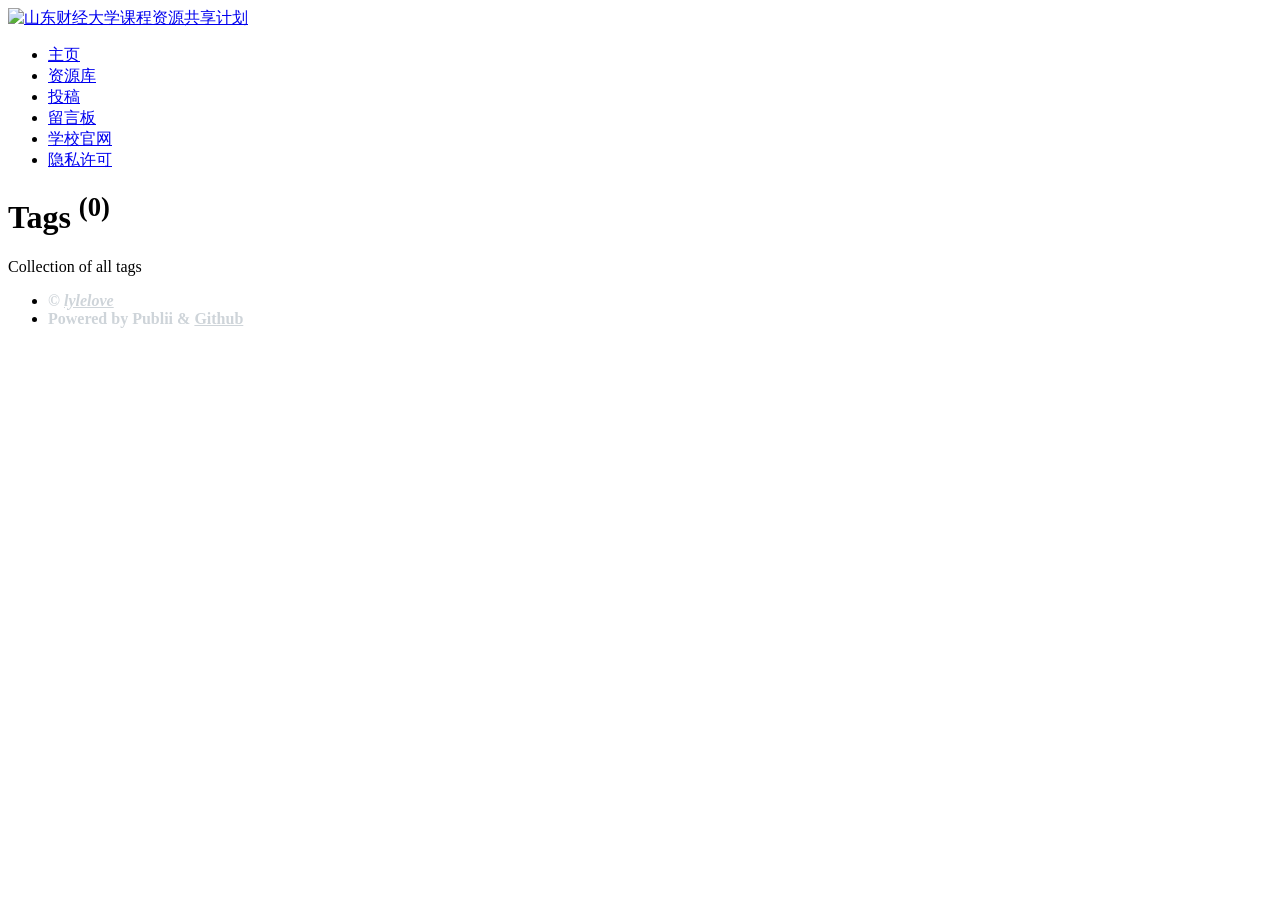
==== commit 3be71997: "Updated from Publii" ====
--- a/tags/index.html
+++ b/tags/index.html
@@ -1,3 +1,3 @@
-<!DOCTYPE html><html lang="zh-cn"><head><meta charset="utf-8"><meta http-equiv="X-UA-Compatible" content="IE=edge"><meta name="viewport" content="width=device-width,initial-scale=1,user-scalable=no"><title>All tags - 山东财经大学课程资源共享计划</title><meta name="robots" content="noindex, follow"><meta name="generator" content="Publii Open-Source CMS for Static Site"><link rel="alternate" type="application/atom+xml" href="https://SDUFE-Course.github.io/feed.xml"><link rel="alternate" type="application/json" href="https://SDUFE-Course.github.io/feed.json"><meta property="og:title" content="山东财经大学课程资源共享计划"><meta property="og:image" content="https://SDUFE-Course.github.io/media/website/sdufe90.png"><meta property="og:site_name" content="山东财经大学课程资源共享计划"><meta property="og:description" content="山东财经大学课程资源共享计划"><meta property="og:url" content="https://SDUFE-Course.github.io/tags/"><meta property="og:type" content="website"><link rel="shortcut icon" href="https://SDUFE-Course.github.io/media/website/sdufe90.png" type="image/png"><style>:root{--primary-font:-apple-system,BlinkMacSystemFont,"Segoe UI",Roboto,Oxygen,Ubuntu,Cantarell,"Fira Sans","Droid Sans","Helvetica Neue",Arial,sans-serif,"Apple Color Emoji","Segoe UI Emoji","Segoe UI Symbol";--secondary-font:-apple-system,BlinkMacSystemFont,"Segoe UI",Roboto,Oxygen,Ubuntu,Cantarell,"Fira Sans","Droid Sans","Helvetica Neue",Arial,sans-serif,"Apple Color Emoji","Segoe UI Emoji","Segoe UI Symbol"}</style><link rel="stylesheet" href="https://SDUFE-Course.github.io/assets/css/fontawesome-all.min.css?v=dbf9d822cefe851ba6f66e1ad57e8987"><link rel="stylesheet" href="https://SDUFE-Course.github.io/assets/css/style.css?v=d45ed11a0b87d2ca29a8a70a3bf6de4d"><noscript><link rel="stylesheet" href="https://SDUFE-Course.github.io/assets/css/noscript.css?v=6228c7eee614cd200a2cad8333b439fa"></noscript><script type="application/ld+json">{"@context":"http://schema.org","@type":"Organization","name":"山东财经大学课程资源共享计划","logo":"https://SDUFE-Course.github.io/media/website/sdufe90.png","url":"https://SDUFE-Course.github.io/"}</script><style>#wrapper > .bg {
-               background-image: url(https://SDUFE-Course.github.io/assets/images/overlay.png), linear-gradient(0deg, rgba(0, 0, 0, 0.1), rgba(0, 0, 0, 0.1)), url(https://SDUFE-Course.github.io/media/website/img-16387538967655221f327ea3fb402c291c150cd2edc54.jpg);
-           }</style></head><body class="is-preload"><div id="wrapper"><header id="header"><a class="logo logo-image" href="https://SDUFE-Course.github.io/"><img src="https://SDUFE-Course.github.io/media/website/sdufe90.png" alt="山东财经大学课程资源共享计划"></a></header><nav id="nav"><ul class="links"><li><a href="https://SDUFE-Course.github.io/" target="_self">主页</a></li><li><a href="http://39.103.191.97/" target="_self">资源库</a></li><li><a href="https://SDUFE-Course.github.io/contribution.html" target="_self">投稿</a></li><li><a href="https://SDUFE-Course.github.io/message.html" target="_self">留言板</a></li><li><a href="https://www.sdufe.edu.cn/" target="_self">学校官网</a></li><li><a href="https://SDUFE-Course.github.io/privacy-permission.html" target="_self">隐私许可</a></li></ul></nav><main id="main"><header class="page-header"><h1>Tags <sup>(0)</sup></h1><p>Collection of all tags</p></header><section class="posts"></section></main><footer id="copyright"><ul><li class="align-center"><span style="color: #ced4d9;"><strong>© <a href="https://lylelove.top" style="color: #ced4d9;"><em>lylelove</em></a></strong></span></li><li class="align-center"><span style="color: #ced4d9;"><strong>Powered by Publii &amp; <a href="https://github.com/SDUFE-Course/SDUFE-Course.github.io" style="color: #ced4d9;">Github</a></strong></span></li></ul></footer></div><script src="https://SDUFE-Course.github.io/assets/js/jquery.min.js?v=7c14a783dfeb3d238ccd3edd840d82ee"></script><script src="https://SDUFE-Course.github.io/assets/js/jquery.scrollex.min.js?v=f89065e3d988006af9791b44561d7c90"></script><script src="https://SDUFE-Course.github.io/assets/js/jquery.scrolly.min.js?v=1ed5a78bde1476875a40f6b9ff44fc14"></script><script src="https://SDUFE-Course.github.io/assets/js/browser.min.js?v=c07298dd19048a8a69ad97e754dfe8d0"></script><script src="https://SDUFE-Course.github.io/assets/js/breakpoints.min.js?v=81a479eb099e3b187613943b085923b8"></script><script src="https://SDUFE-Course.github.io/assets/js/util.min.js?v=4201a626f8c9b614a663b3a1d7d82615"></script><script src="https://SDUFE-Course.github.io/assets/js/main.min.js?v=149e72e3ae18744a477b480b19e0c6da"></script><script>/*<![CDATA[*/var images=document.querySelectorAll("img[loading]");for(var i=0;i<images.length;i++){if(images[i].complete){images[i].classList.add("is-loaded")}else{images[i].addEventListener("load",function(){this.classList.add("is-loaded")},false)}};/*]]>*/</script></body></html>+<!DOCTYPE html><html lang="zh-cn"><head><meta charset="utf-8"><meta http-equiv="X-UA-Compatible" content="IE=edge"><meta name="viewport" content="width=device-width,initial-scale=1,user-scalable=no"><title>All tags - 山东财经大学课程资源共享计划</title><meta name="robots" content="noindex, follow"><meta name="generator" content="Publii Open-Source CMS for Static Site"><link rel="alternate" type="application/atom+xml" href="https://www.sdufe.vip/feed.xml"><link rel="alternate" type="application/json" href="https://www.sdufe.vip/feed.json"><meta property="og:title" content="山东财经大学课程资源共享计划"><meta property="og:image" content="https://www.sdufe.vip/media/website/sdufe90.png"><meta property="og:site_name" content="山东财经大学课程资源共享计划"><meta property="og:description" content="山东财经大学课程资源共享计划"><meta property="og:url" content="https://www.sdufe.vip/tags/"><meta property="og:type" content="website"><link rel="shortcut icon" href="https://www.sdufe.vip/media/website/sdufe90.png" type="image/png"><style>:root{--primary-font:-apple-system,BlinkMacSystemFont,"Segoe UI",Roboto,Oxygen,Ubuntu,Cantarell,"Fira Sans","Droid Sans","Helvetica Neue",Arial,sans-serif,"Apple Color Emoji","Segoe UI Emoji","Segoe UI Symbol";--secondary-font:-apple-system,BlinkMacSystemFont,"Segoe UI",Roboto,Oxygen,Ubuntu,Cantarell,"Fira Sans","Droid Sans","Helvetica Neue",Arial,sans-serif,"Apple Color Emoji","Segoe UI Emoji","Segoe UI Symbol"}</style><link rel="stylesheet" href="https://www.sdufe.vip/assets/css/fontawesome-all.min.css?v=dbf9d822cefe851ba6f66e1ad57e8987"><link rel="stylesheet" href="https://www.sdufe.vip/assets/css/style.css?v=0fbaf5bbf53c39b1a9abc3e4303c7754"><noscript><link rel="stylesheet" href="https://www.sdufe.vip/assets/css/noscript.css?v=6228c7eee614cd200a2cad8333b439fa"></noscript><script type="application/ld+json">{"@context":"http://schema.org","@type":"Organization","name":"山东财经大学课程资源共享计划","logo":"https://www.sdufe.vip/media/website/sdufe90.png","url":"https://www.sdufe.vip/"}</script><style>#wrapper > .bg {
+               background-image: url(https://www.sdufe.vip/assets/images/overlay.png), linear-gradient(0deg, rgba(0, 0, 0, 0.1), rgba(0, 0, 0, 0.1)), url(https://www.sdufe.vip/media/website/img-16387538967655221f327ea3fb402c291c150cd2edc54.jpg);
+           }</style></head><body class="is-preload"><div id="wrapper"><header id="header"><a class="logo logo-image" href="https://www.sdufe.vip/"><img src="https://www.sdufe.vip/media/website/sdufe90.png" alt="山东财经大学课程资源共享计划"></a></header><nav id="nav"><ul class="links"><li><a href="https://www.sdufe.vip/" target="_self">主页</a></li><li><a href="http://39.103.191.97/" target="_self">资源库</a></li><li><a href="https://www.sdufe.vip/contribution.html" target="_self">投稿</a></li><li><a href="https://www.sdufe.vip/message.html" target="_self">留言板</a></li><li><a href="https://www.sdufe.edu.cn/" target="_self">学校官网</a></li><li><a href="https://www.sdufe.vip/privacy-permission.html" target="_self">隐私许可</a></li></ul></nav><main id="main"><header class="page-header"><h1>Tags <sup>(0)</sup></h1><p>Collection of all tags</p></header><section class="posts"></section></main><footer id="copyright"><ul><li class="align-center"><span style="color: #ced4d9;"><strong>© <a href="https://lylelove.top" style="color: #ced4d9;"><em>lylelove</em></a></strong></span></li><li class="align-center"><span style="color: #ced4d9;"><strong>Powered by Publii &amp; <a href="https://github.com/SDUFE-Course/SDUFE-Course.github.io" style="color: #ced4d9;">Github</a></strong></span></li></ul></footer></div><script src="https://www.sdufe.vip/assets/js/jquery.min.js?v=7c14a783dfeb3d238ccd3edd840d82ee"></script><script src="https://www.sdufe.vip/assets/js/jquery.scrollex.min.js?v=f89065e3d988006af9791b44561d7c90"></script><script src="https://www.sdufe.vip/assets/js/jquery.scrolly.min.js?v=1ed5a78bde1476875a40f6b9ff44fc14"></script><script src="https://www.sdufe.vip/assets/js/browser.min.js?v=c07298dd19048a8a69ad97e754dfe8d0"></script><script src="https://www.sdufe.vip/assets/js/breakpoints.min.js?v=81a479eb099e3b187613943b085923b8"></script><script src="https://www.sdufe.vip/assets/js/util.min.js?v=4201a626f8c9b614a663b3a1d7d82615"></script><script src="https://www.sdufe.vip/assets/js/main.min.js?v=149e72e3ae18744a477b480b19e0c6da"></script><script>/*<![CDATA[*/var images=document.querySelectorAll("img[loading]");for(var i=0;i<images.length;i++){if(images[i].complete){images[i].classList.add("is-loaded")}else{images[i].addEventListener("load",function(){this.classList.add("is-loaded")},false)}};/*]]>*/</script></body></html>
